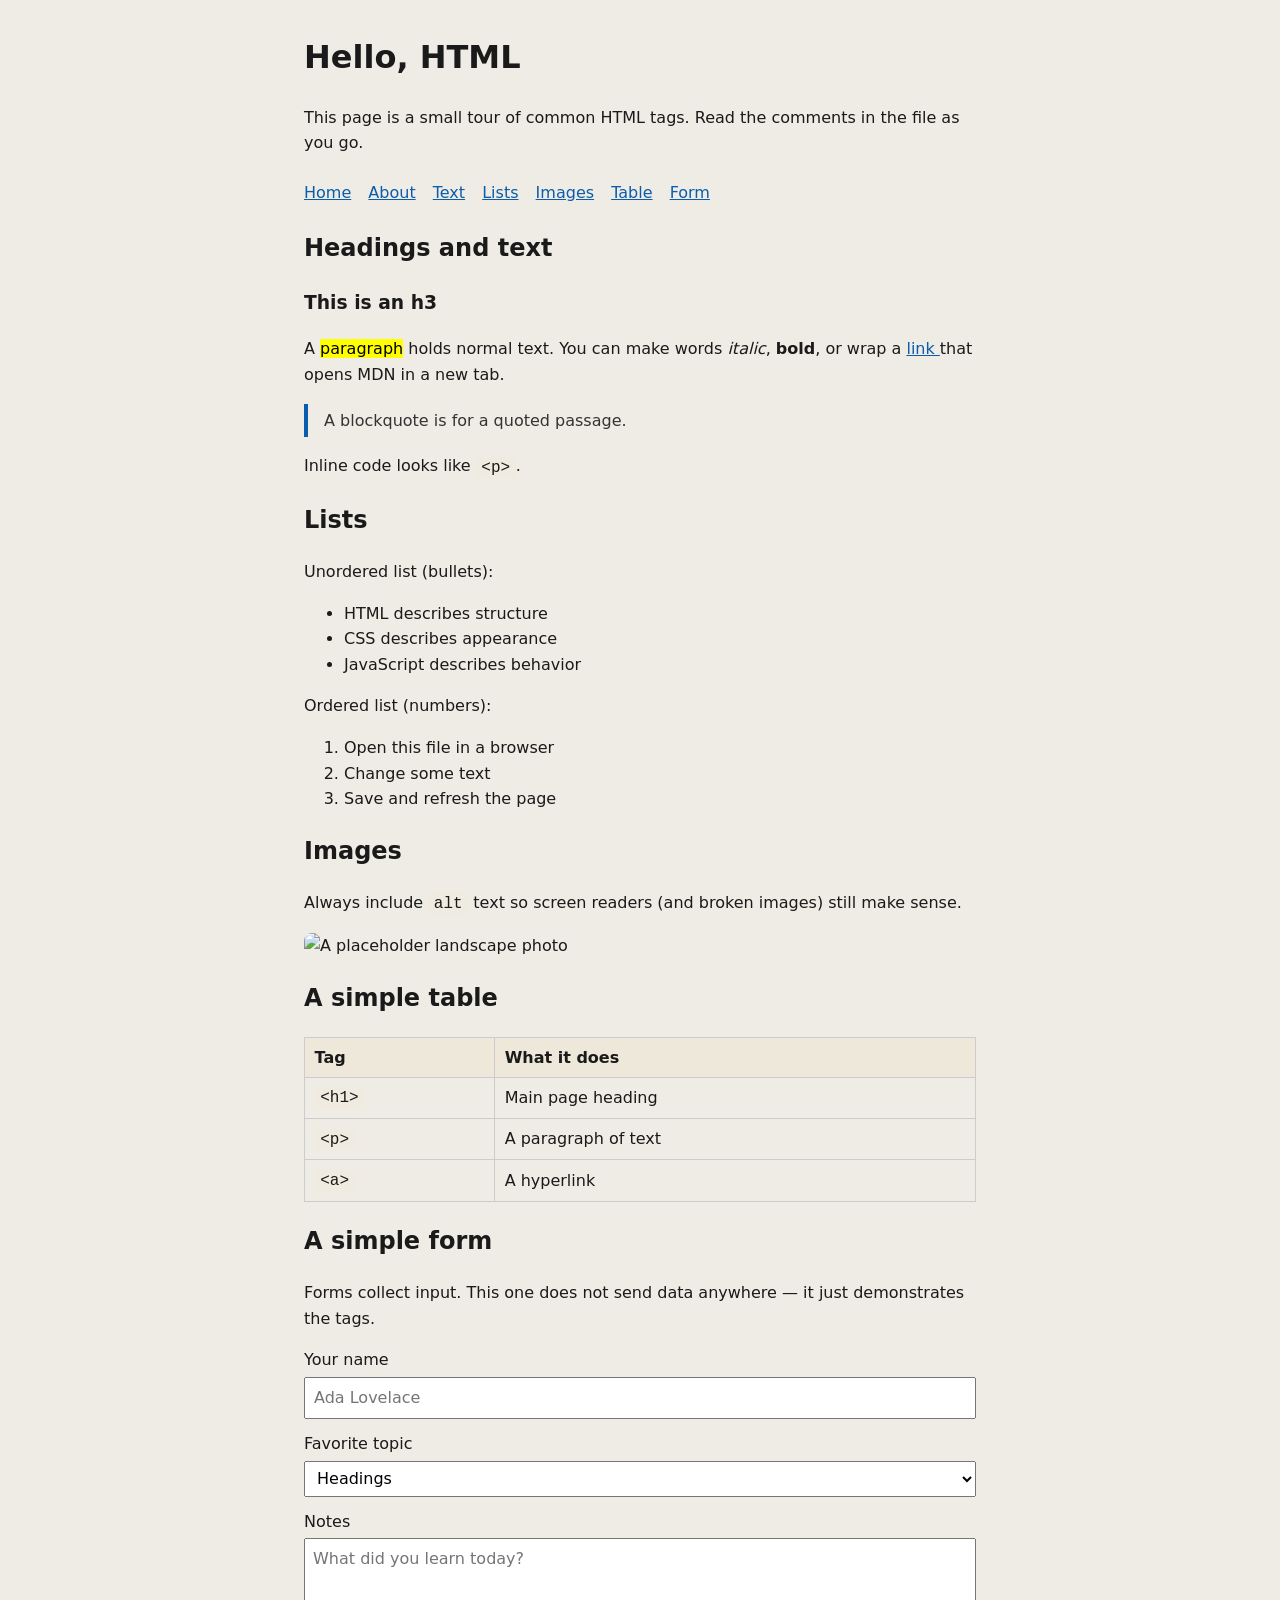
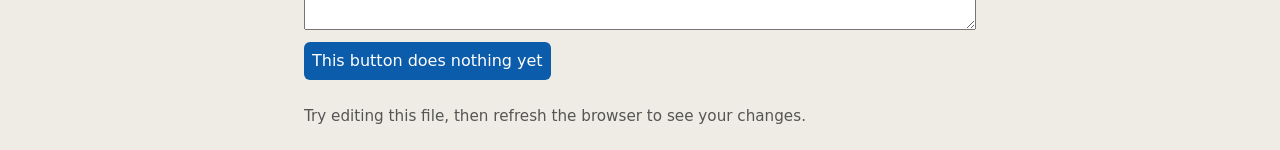
==== index.html @ a156aceb "Initial commit" ====
<!DOCTYPE html>
<html lang="en">
  <head>
    <!-- Metadata: not shown on the page, but used by the browser -->
    <meta charset="UTF-8" />
    <meta name="viewport" content="width=device-width, initial-scale=1.0" />
    <title>Learn HTML — My First Page</title>
    <link rel="stylesheet" href="style.css" />
  </head>
  <body>
    <!-- Semantic layout: header, nav, main, footer -->
    <header>
      <h1>Hello, HTML</h1>
      <p>This page is a small tour of common HTML tags. Read the comments in the file as you go.</p>
    </header>

    <nav>
      <!-- Links to other pages use a file path. Same-page links use an id. -->
      <a href="index.html">Home</a>
      <a href="about.html">About</a>
      <a href="#text">Text</a>
      <a href="#lists">Lists</a>
      <a href="#images">Images</a>
      <a href="#table">Table</a>
      <a href="#form">Form</a>
    </nav>

    <main>
      <section id="text">
        <h2>Headings and text</h2>
        <h3>This is an h3</h3>
        <p>
          A <mark>paragraph</mark> holds normal text. You can make words
          <em>italic</em>, <strong>bold</strong>, or wrap a
          <a href="https://developer.mozilla.org/en-US/docs/Web/HTML" target="_blank" rel="noopener noreferrer">
            link
          </a>
          that opens MDN in a new tab.
        </p>
        <blockquote>
          A blockquote is for a quoted passage.
        </blockquote>
        <p>Inline code looks like <code>&lt;p&gt;</code>.</p>
      </section>

      <section id="lists">
        <h2>Lists</h2>
        <p>Unordered list (bullets):</p>
        <ul>
          <li>HTML describes structure</li>
          <li>CSS describes appearance</li>
          <li>JavaScript describes behavior</li>
        </ul>
        <p>Ordered list (numbers):</p>
        <ol>
          <li>Open this file in a browser</li>
          <li>Change some text</li>
          <li>Save and refresh the page</li>
        </ol>
      </section>

      <section id="media">
        <h2>Images</h2>
        <p>Always include <code>alt</code> text so screen readers (and broken images) still make sense.</p>
        <img
          src="https://picsum.photos/seed/learn-html/640/360"
          width="640"
          height="360"
          alt="A placeholder landscape photo"
        />
      </section>

      <section id="table">
        <h2>A simple table</h2>
        <table>
          <thead>
            <tr>
              <th>Tag</th>
              <th>What it does</th>
            </tr>
          </thead>
          <tbody>
            <tr>
              <td><code>&lt;h1&gt;</code></td>
              <td>Main page heading</td>
            </tr>
            <tr>
              <td><code>&lt;p&gt;</code></td>
              <td>A paragraph of text</td>
            </tr>
            <tr>
              <td><code>&lt;a&gt;</code></td>
              <td>A hyperlink</td>
            </tr>
          </tbody>
        </table>
      </section>

      <section id="form">
        <h2>A simple form</h2>
        <p>Forms collect input. This one does not send data anywhere — it just demonstrates the tags.</p>
        <form>
          <label>
            Your name
            <input type="text" name="name" placeholder="Ada Lovelace" />
          </label>
          <label>
            Favorite topic
            <select name="topic">
              <option>Headings</option>
              <option>Links</option>
              <option>Forms</option>
            </select>
          </label>
          <label>
            Notes
            <textarea name="notes" rows="3" placeholder="What did you learn today?"></textarea>
          </label>
          <button type="button">This button does nothing yet</button>
        </form>
      </section>
    </main>

    <footer>
      <p>Try editing this file, then refresh the browser to see your changes.</p>
    </footer>
  </body>
</html>
---- style.css ----
/*
  CSS = Cascading Style Sheets.
  HTML is structure. This file is appearance.

  A rule looks like:

    selector {
      property: value;
    }

  The selector says *what* to style. The properties say *how*.
*/

/* ---------- Page-wide defaults ---------- */

body {
  font-family: system-ui, sans-serif;
  max-width: 42rem;
  margin: 2rem auto; /* top/bottom auto left/right = centered column */
  padding: 0 1.25rem;
  line-height: 1.6;
  color: #1a1a1a;
  background: #efece5;
}

/* Group selectors: one set of rules for several tags */
header,
nav,
main,
footer {
  margin-bottom: 1.5rem;
}

/* ---------- Links ---------- */

/* Element selector: every <a> */
a {
  color: #0b5cab;
}

/* Pseudo-class: only when the pointer is over the link */
a:hover {
  color: #083d73;
}

nav a {
  margin-right: 0.75rem;
}

/* ---------- Images ---------- */

img {
  max-width: 100%; /* shrink on small screens; never overflow the column */
  height: auto; /* keep the photo's aspect ratio */
  border-radius: 8px;
}

/* ---------- Table ---------- */

table {
  border-collapse: collapse; /* one shared border instead of double lines */
  width: 100%;
}

th,
td {
  border: 1px solid #ccc;
  padding: 0.4rem 0.6rem;
  text-align: left;
}

th {
  background: #eee8db;
}

/* ---------- Form ---------- */

form {
  display: grid;
  gap: 0.75rem;
}

label {
  display: grid;
  gap: 0.25rem;
}

input,
select,
textarea,
button {
  font: inherit; /* forms often ignore the page font unless you set this */
  padding: 0.4rem 0.5rem;
}

button {
  width: fit-content;
  cursor: pointer;
  background: #0b5cab;
  color: #fff;
  border: none;
  border-radius: 6px;
}

button:hover {
  background: #083d73;
}

/* ---------- A few extra tags used on the pages ---------- */

code {
  font-family: ui-monospace, Consolas, monospace;
  background: #efebe0;
  padding: 0.1rem 0.35rem;
  border-radius: 4px;
}

blockquote {
  margin: 0;
  padding: 0.25rem 0 0.25rem 1rem;
  border-left: 4px solid #0b5cab;
  color: #333;
}

footer {
  color: #555;
  font-size: 0.95rem;
}
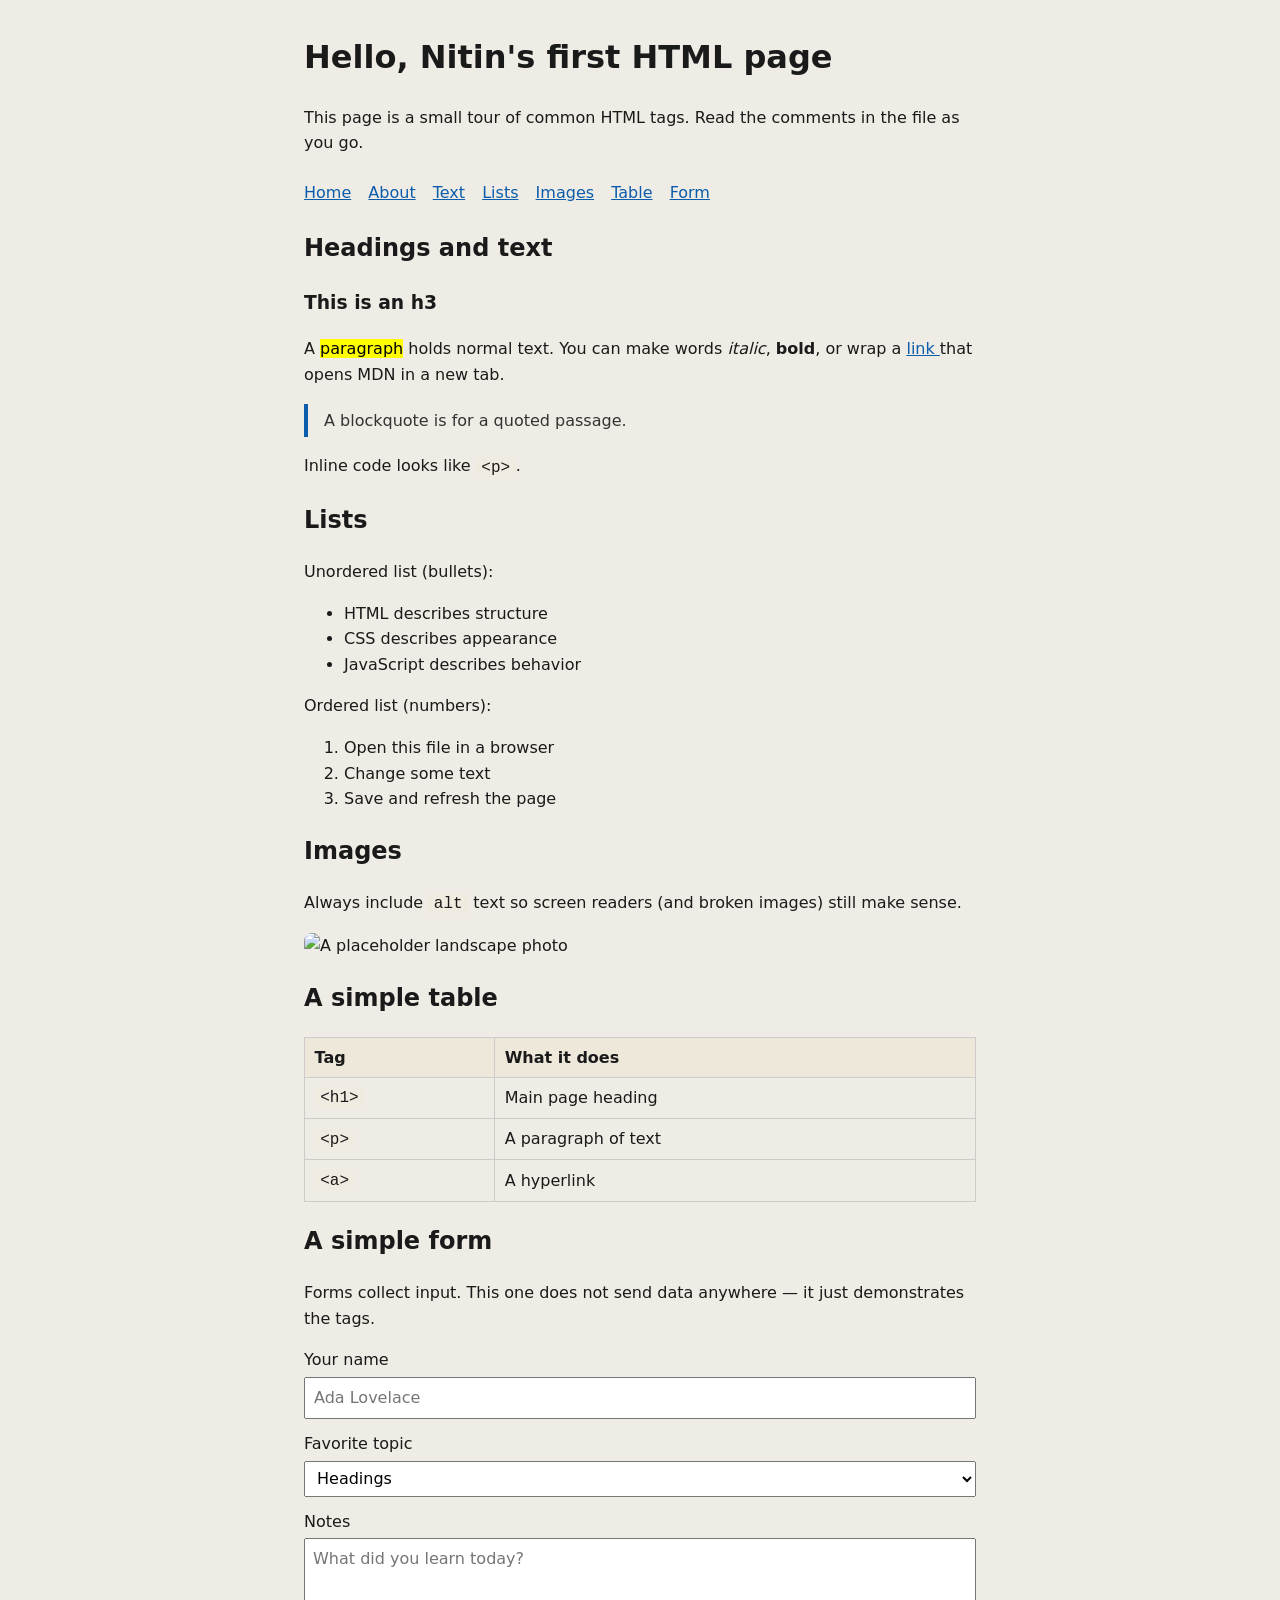
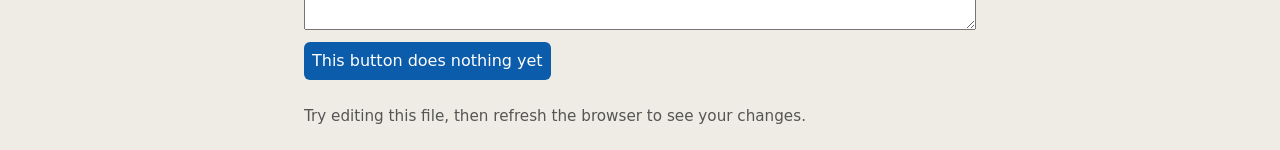
==== commit 7cb921d4: "Update index.html Added Nitin" ====
--- a/index.html
+++ b/index.html
@@ -10,7 +10,7 @@
   <body>
     <!-- Semantic layout: header, nav, main, footer -->
     <header>
-      <h1>Hello, HTML</h1>
+      <h1>Hello, Nitin's first HTML page</h1>
       <p>This page is a small tour of common HTML tags. Read the comments in the file as you go.</p>
     </header>
 
